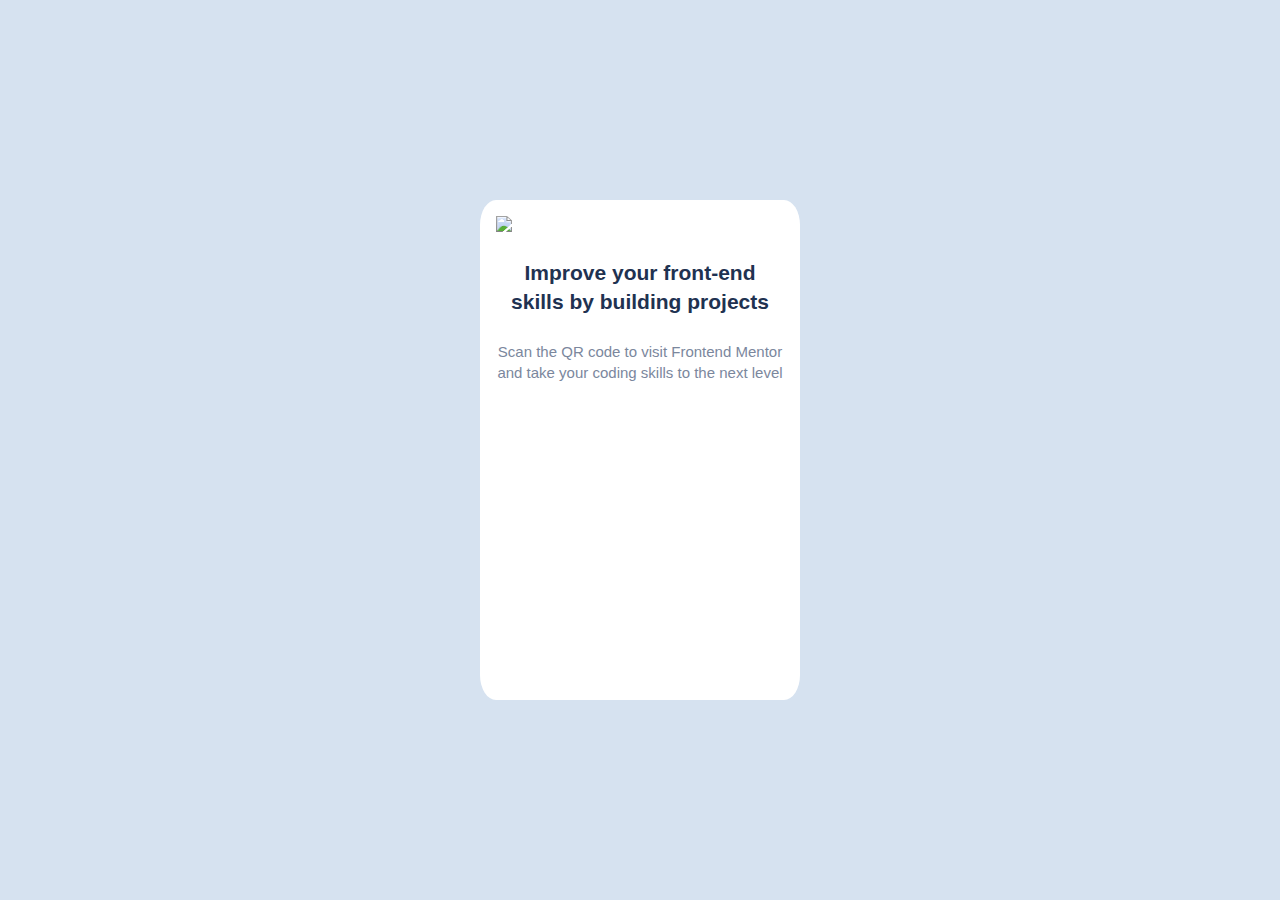
==== 001 QR code component (first attempt)/index.html @ 388cace0 "Rename folder" ====
<!DOCTYPE html>
<html lang="en">
<head>
	<meta charset="UTF-8">
	<meta name="viewport" content="width=device-width, initial-scale=1.0">
	<link rel="stylesheet" href="style.css"> 
	<link rel="icon" type="image/png" sizes="32x32"
  		href="./images/favicon-32x32.png">
	<title>Frontend Mentor | QR code component</title>
</head>
<body>
	<div class="card">
		<img class ="qr-code" src="/images/image-qr-code.png">
		<h1 class="title">
			Improve your front-end skills by building projects
		</h1>
		<p class="description">
			Scan the QR code to visit Frontend Mentor and take your coding
			skills to the next level
		</p>
	</div>
</body>
</html>
---- 001 QR code component (first attempt)/style.css ----
html {
  font-size: 100%;
  box-sizing: border-box;
}

*, *::before, *::after {
  box-sizing: inherit;
}

body {
  background-color: #d6e2f0;
  height: 100vh;
  margin: 0;
  padding: 0;
  line-height: 1.4;
  font-family: "Outfit", sans-serif;
  display: flex;
  justify-content: center;
  align-items: center;
  flex-direction: column;
}

.card {
  background-color: white;
  width: 320px;
  height: 500px;
  border-radius: 5%;
  display: flex;
  flex-direction: column;
}

.qr-code {
  width: 100%;
  padding: 16px;
  border-radius: 10%;
}

.title {
  color: #1f3251;
  font-size: 1.3125rem;
  font-weight: 700;
  text-align: center;
  padding: 0px 16px;
  margin-top: 10px;
}

.description {
  color: #7b879d;
  font-size: 0.9375rem;
  font-weight: 400;
  text-align: center;
  padding: 0px 16px;
  margin-top: 10px;
}

/*# sourceMappingURL=style.css.map */
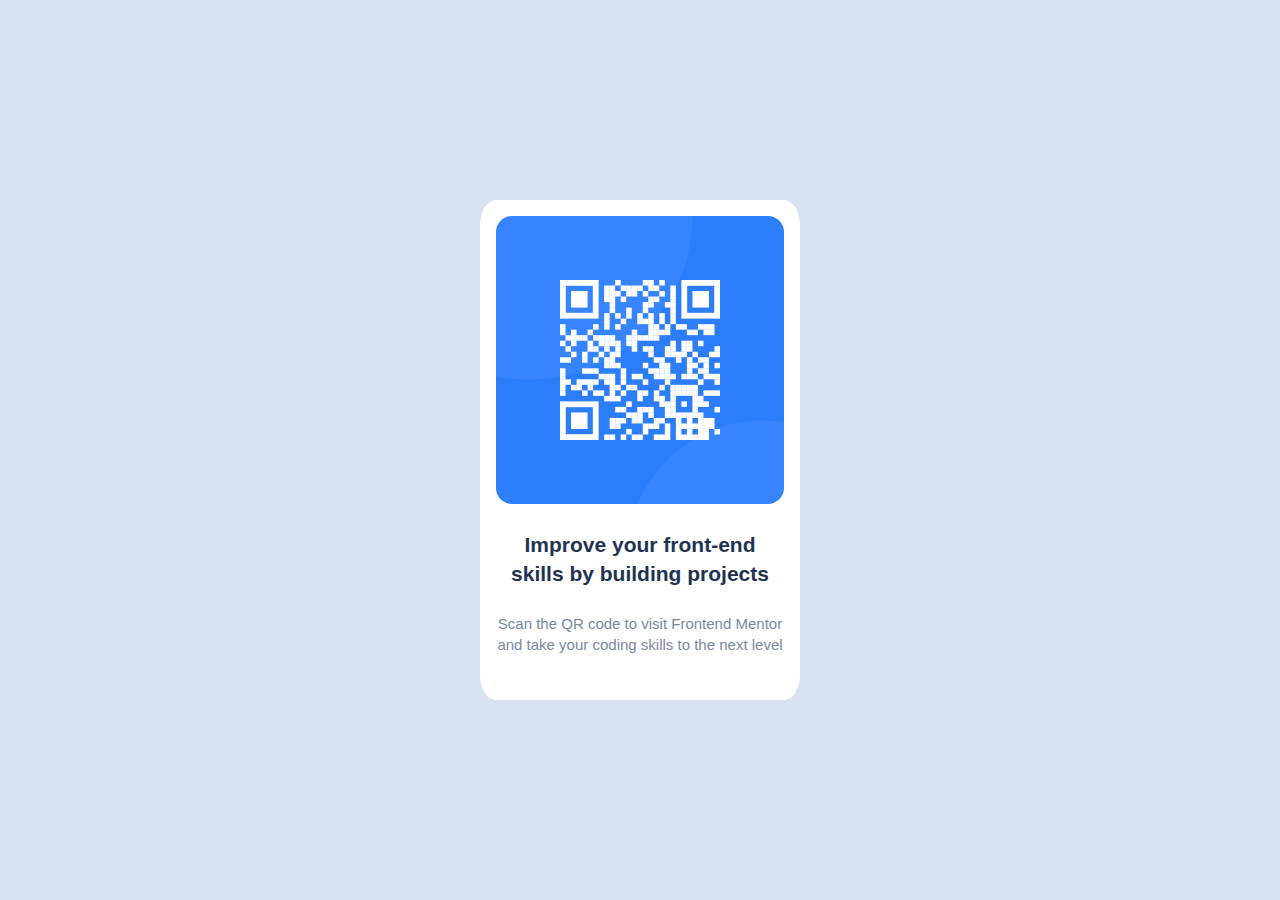
==== commit 52285586: "Update 001" ====
--- a/001 QR code component (first attempt)/index.html
+++ b/001 QR code component (first attempt)/index.html
@@ -5,12 +5,12 @@
 	<meta name="viewport" content="width=device-width, initial-scale=1.0">
 	<link rel="stylesheet" href="style.css"> 
 	<link rel="icon" type="image/png" sizes="32x32"
-  		href="./images/favicon-32x32.png">
+  		href="images/favicon-32x32.png">
 	<title>Frontend Mentor | QR code component</title>
 </head>
 <body>
 	<div class="card">
-		<img class ="qr-code" src="/images/image-qr-code.png">
+		<img class ="qr-code" src="images/image-qr-code.png">
 		<h1 class="title">
 			Improve your front-end skills by building projects
 		</h1>
